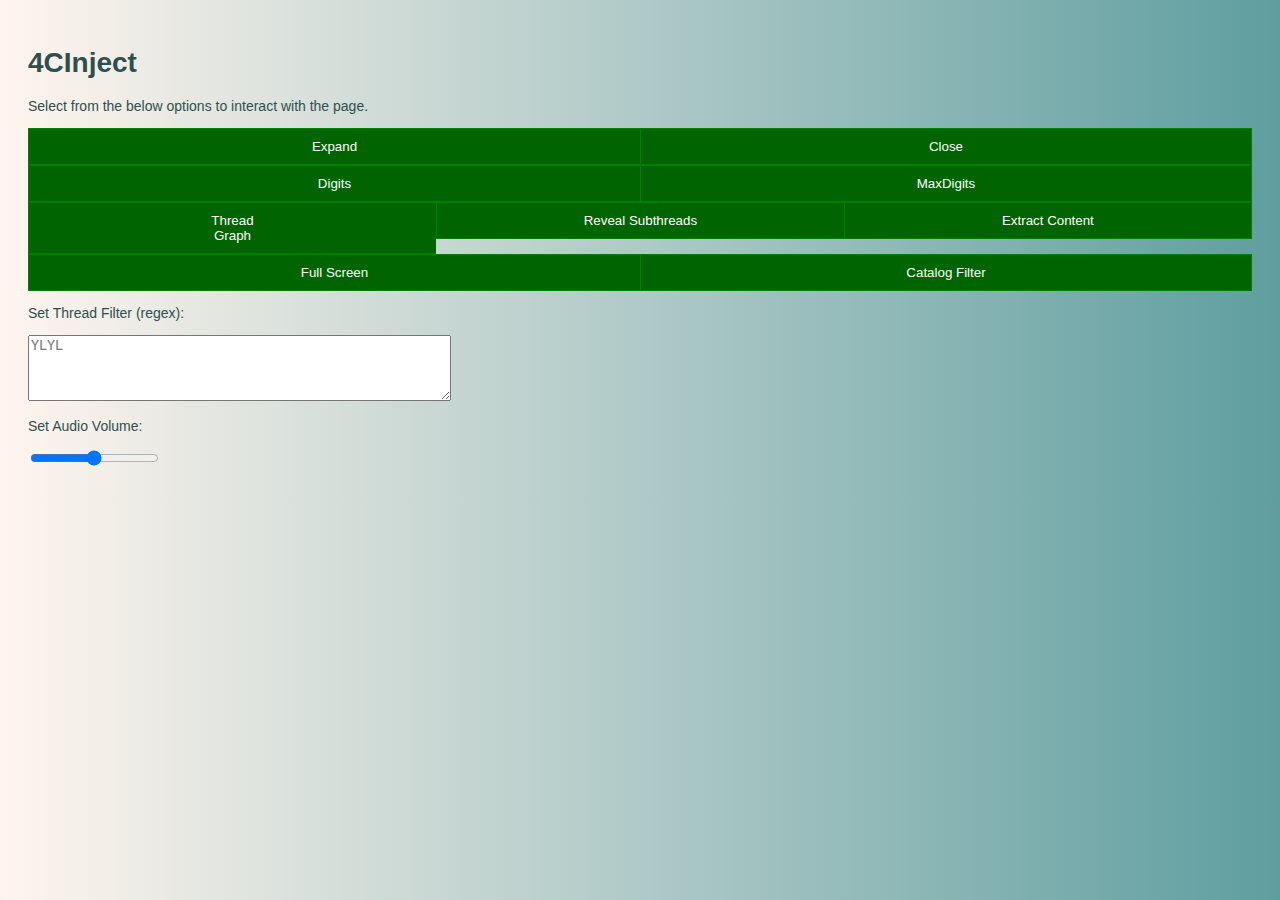
==== ext/popup/index.html @ f05a0767 "Generalized filtering and fixed up structure" ====
<!DOCTYPE html>
<html>
	<head>
		<link rel="stylesheet" type="text/css" href="style.css">
	</head>
	<body>

		<h1>4CInject</h1>

		<p>Select from the below options to interact with the page.</p>

		<div class="btn-group" style="width:100%">
			<button type="button" class="expand" style="width:50%">
				Expand
			</button>
			<button type="button" class="close" style="width:50%">
				Close
			</button>
		</div>
		<div class="btn-group" style="width:100%">
			<button type="button" class="digits" style="width:50%">
				Digits
			</button>
			<button type="button" class="maxDigits" style="width:50%">
				MaxDigits
			</button>
		</div>
		<div class="btn-group" style="width:100%">
			<button type="button" class="threadGraph" style="width:33.33%">
				Thread<br>Graph
			</button>
			<button type="button" class="subthreads" style="width:33.33%">
				Reveal Subthreads
			</button>
			<button type="button" class="contentExtract" style="width:33.33%">
				Extract Content
			</button>
		</div>
		<div class="btn-group" style="width:100%">
			<button type="button" class="fullScreen" style="width:50%">
				Full Screen
			</button>
			<button type="button" class="catalogFilter" style="width:50%">
				Catalog Filter
			</button>
		</div>

	  <p>Set Thread Filter (regex):</p>
    <textarea placeholder="YLYL" class="threadFilter" id="userinput" rows=4 cols="50"></textarea>	

		<br>

		<div>
			<p>Set Audio Volume:</p>
			<div class="slidecontainer">
				<input type="range" min="1" max="100" value="50" class="slider" id="volume">
			</div>
		</div>

	</body>
</html>

<script type='text/javascript' src="popup.js"></script>
---- ext/popup/style.css ----
body {
	padding: 20px;
	font: 14px "Lucida Grande", Helvetica, Arial, sans-serif;
	color: darkslategray;
	background-image: linear-gradient(to right, seashell, cadetblue);
	min-width: 400px;
	justify-content: center;
	align-items: center;
	position: relative;
}

img {
	opacity: 0.5;
}

.btn-group button {
  background-color: darkgreen;
  border: 1px solid green;
  color: white;
  padding: 10px 24px;
  cursor: pointer;
  float: left;
}

.btn-group button:not(:last-child) {
  border-right: none; /* Prevent double borders */
}

/* Clear floats (clearfix hack) */
.btn-group:after {
  content: "";
  clear: both;
  display: table;
}

/* Add a background color on hover */
.btn-group button:hover {
  background-color: lightgreen;
}
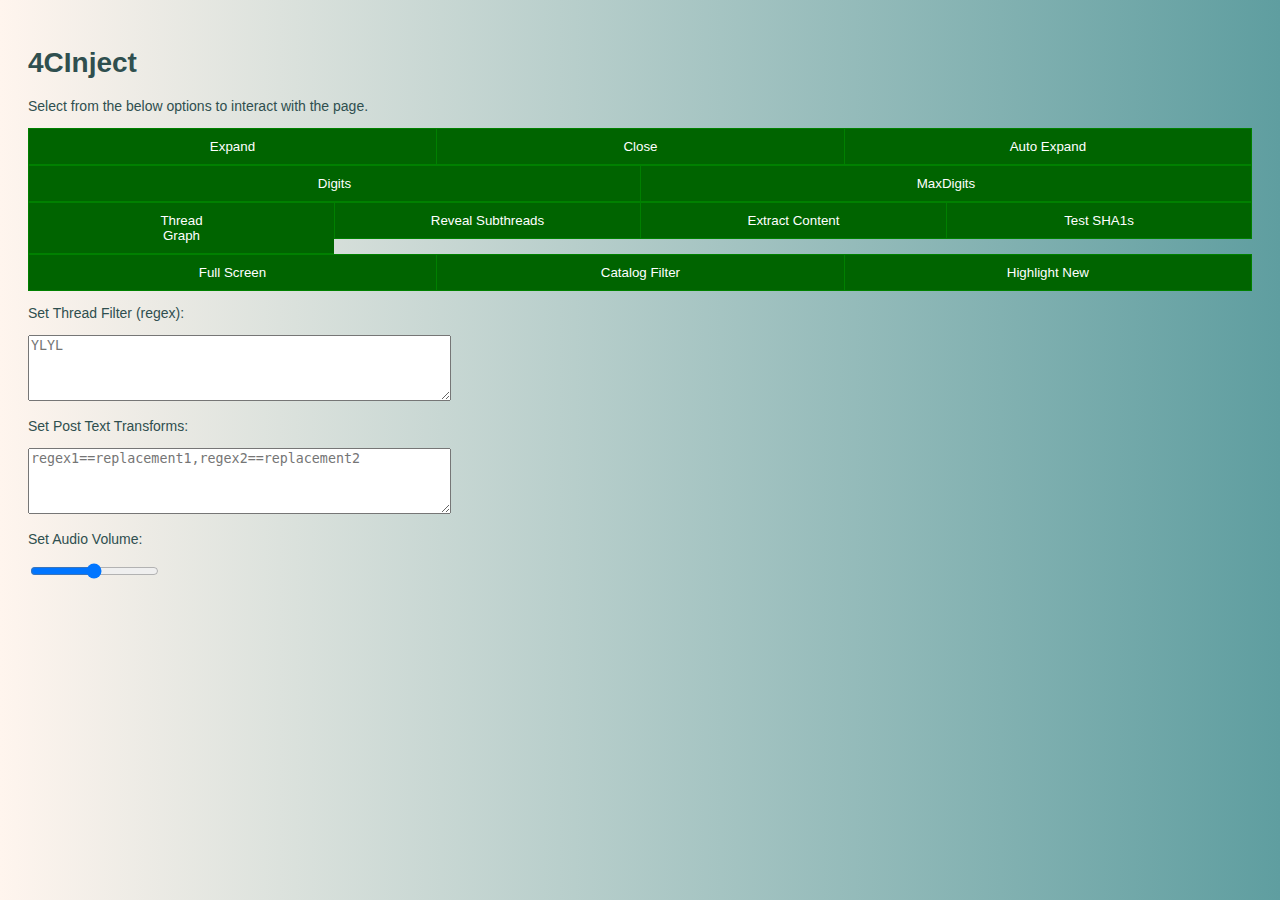
==== commit 26f60e90: "Enable new post highlighting, improvements and default changes" ====
--- a/ext/popup/index.html
+++ b/ext/popup/index.html
@@ -10,11 +10,14 @@
 		<p>Select from the below options to interact with the page.</p>
 
 		<div class="btn-group" style="width:100%">
-			<button type="button" class="expand" style="width:50%">
+			<button type="button" class="expand" style="width:33.33%">
 				Expand
 			</button>
-			<button type="button" class="close" style="width:50%">
+			<button type="button" class="close" style="width:33.33%">
 				Close
+			</button>
+			<button type="button" class="autoExpand" style="width:33.33%">
+				Auto Expand
 			</button>
 		</div>
 		<div class="btn-group" style="width:100%">
@@ -26,27 +29,36 @@
 			</button>
 		</div>
 		<div class="btn-group" style="width:100%">
-			<button type="button" class="threadGraph" style="width:33.33%">
+			<button type="button" class="threadGraph" style="width:25%">
 				Thread<br>Graph
 			</button>
-			<button type="button" class="subthreads" style="width:33.33%">
+			<button type="button" class="subthreads" style="width:25%">
 				Reveal Subthreads
 			</button>
-			<button type="button" class="contentExtract" style="width:33.33%">
+			<button type="button" class="contentExtract" style="width:25%">
 				Extract Content
+			</button>
+			<button type="button" class="toggleTestSHA1" style="width:25%">
+				Test SHA1s
 			</button>
 		</div>
 		<div class="btn-group" style="width:100%">
-			<button type="button" class="fullScreen" style="width:50%">
+			<button type="button" class="fullScreen" style="width:33.33%">
 				Full Screen
 			</button>
-			<button type="button" class="catalogFilter" style="width:50%">
+			<button type="button" class="catalogFilter" style="width:33.33%">
 				Catalog Filter
+			</button>
+			<button type="button" class="highlightNew" style="width:33.33%">
+				Highlight New
 			</button>
 		</div>
 
 	  <p>Set Thread Filter (regex):</p>
-    <textarea placeholder="YLYL" class="threadFilter" id="userinput" rows=4 cols="50"></textarea>	
+    <textarea placeholder="YLYL" class="threadFilter" id="threadFilter" rows=4 cols="50"></textarea>	
+
+	  <p>Set Post Text Transforms:</p>
+    <textarea placeholder="regex1==replacement1,regex2==replacement2" class="textTransforms" id="textTransforms" rows=4 cols="50"></textarea>	
 
 		<br>
 
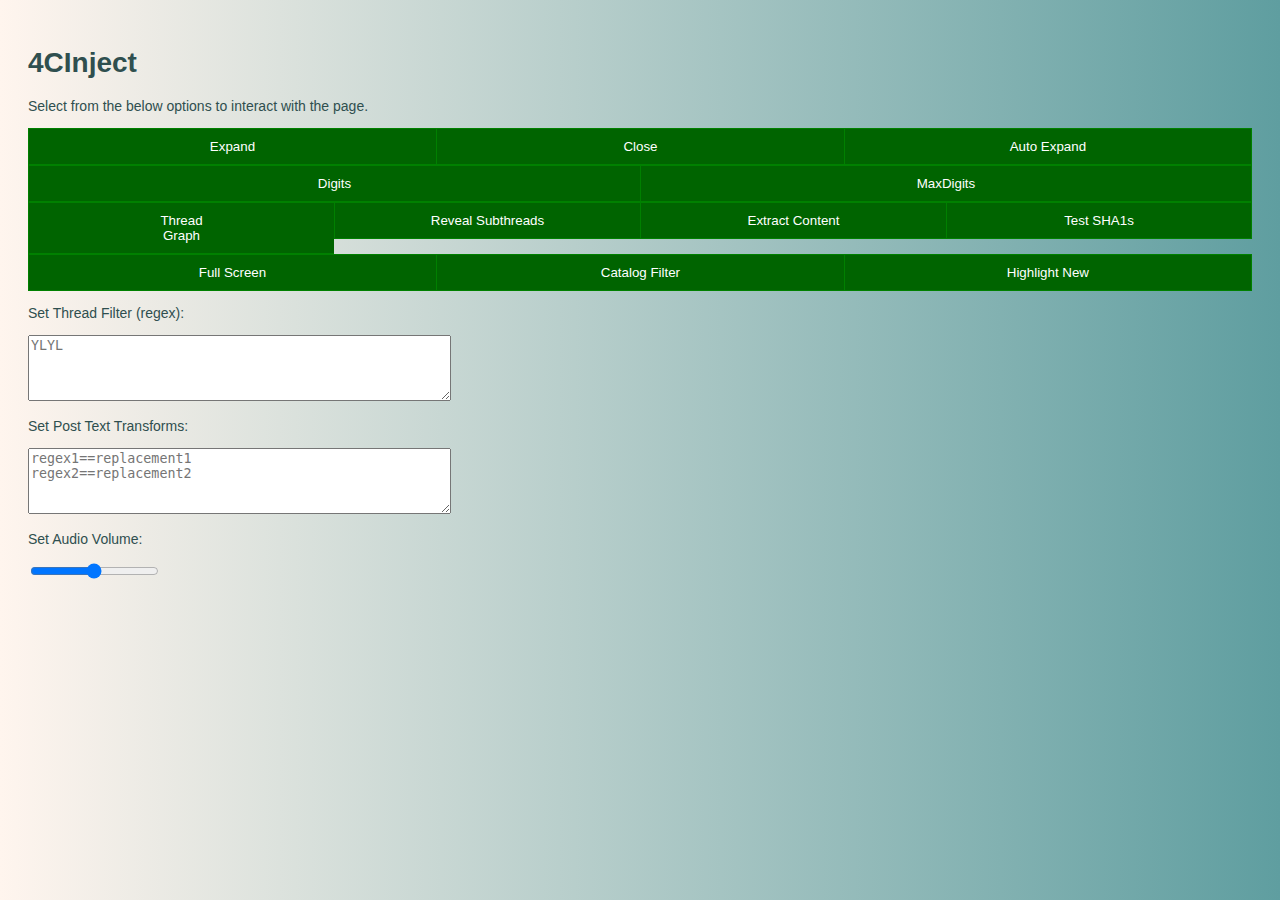
==== commit fc939194: "Add text transforms" ====
--- a/ext/popup/index.html
+++ b/ext/popup/index.html
@@ -58,7 +58,7 @@
     <textarea placeholder="YLYL" class="threadFilter" id="threadFilter" rows=4 cols="50"></textarea>	
 
 	  <p>Set Post Text Transforms:</p>
-    <textarea placeholder="regex1==replacement1,regex2==replacement2" class="textTransforms" id="textTransforms" rows=4 cols="50"></textarea>	
+    <textarea placeholder="regex1==replacement1&#10;regex2==replacement2" class="textTransforms" id="textTransforms" rows=4 cols="50"></textarea>	
 
 		<br>
 
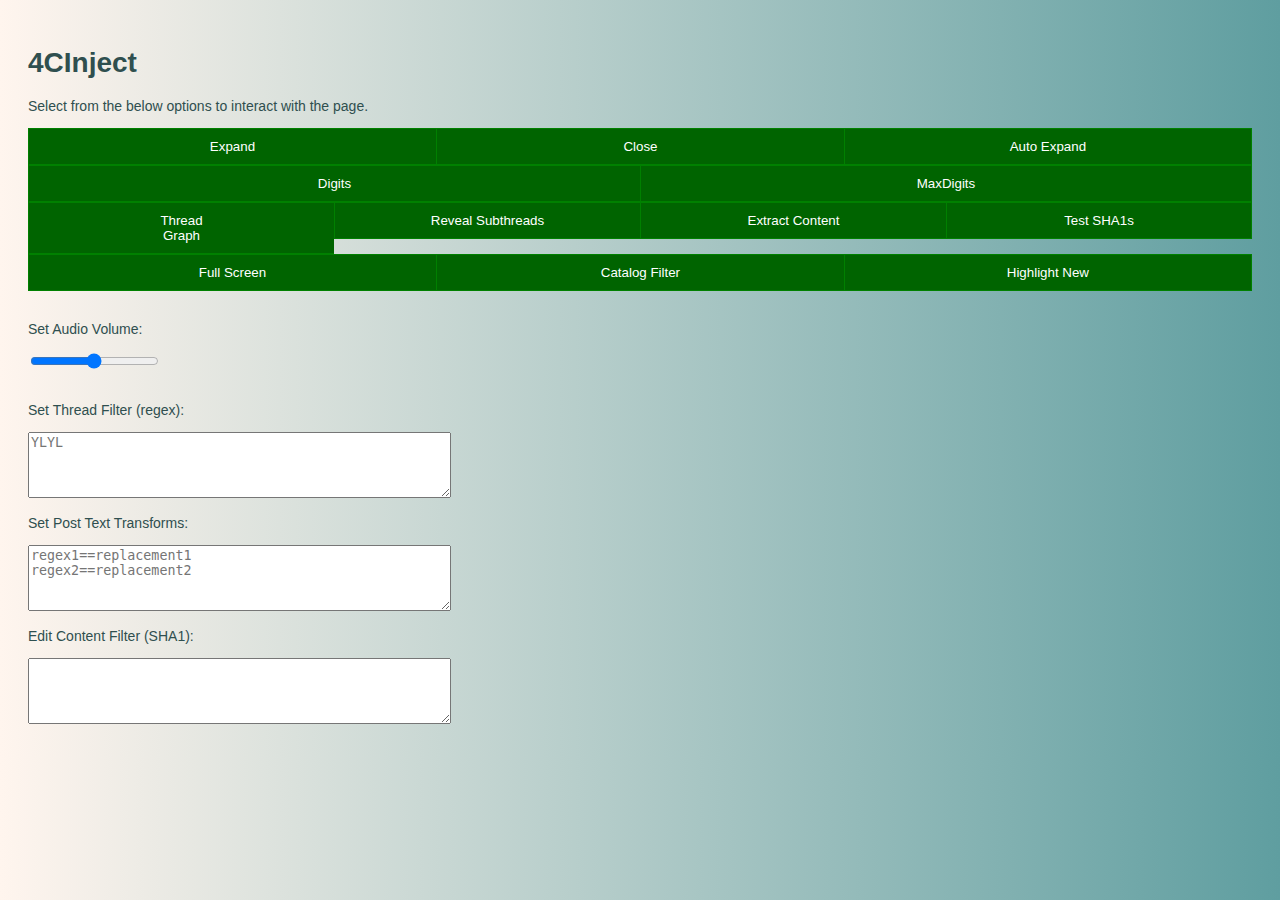
==== commit 13ca7fa2: "Add base classes, only auto-expand unseen content" ====
--- a/ext/popup/index.html
+++ b/ext/popup/index.html
@@ -20,6 +20,7 @@
 				Auto Expand
 			</button>
 		</div>
+
 		<div class="btn-group" style="width:100%">
 			<button type="button" class="digits" style="width:50%">
 				Digits
@@ -28,6 +29,7 @@
 				MaxDigits
 			</button>
 		</div>
+
 		<div class="btn-group" style="width:100%">
 			<button type="button" class="threadGraph" style="width:25%">
 				Thread<br>Graph
@@ -42,6 +44,7 @@
 				Test SHA1s
 			</button>
 		</div>
+
 		<div class="btn-group" style="width:100%">
 			<button type="button" class="fullScreen" style="width:33.33%">
 				Full Screen
@@ -54,12 +57,6 @@
 			</button>
 		</div>
 
-	  <p>Set Thread Filter (regex):</p>
-    <textarea placeholder="YLYL" class="threadFilter" id="threadFilter" rows=4 cols="50"></textarea>	
-
-	  <p>Set Post Text Transforms:</p>
-    <textarea placeholder="regex1==replacement1&#10;regex2==replacement2" class="textTransforms" id="textTransforms" rows=4 cols="50"></textarea>	
-
 		<br>
 
 		<div>
@@ -69,9 +66,19 @@
 			</div>
 		</div>
 
+		<br>
+
+	  <p>Set Thread Filter (regex):</p>
+    <textarea placeholder="YLYL" class="threadFilter" id="threadFilter" rows=4 cols="50"></textarea>
+
+	  <p>Set Post Text Transforms:</p>
+    <textarea placeholder="regex1==replacement1&#10;regex2==replacement2" class="textTransforms" id="textTransforms" rows=4 cols="50"></textarea>
+
+	  <p>Edit Content Filter (SHA1):</p>
+    <textarea placeholder="" class="contentFilter" id="contentFilter" rows=4 cols="50"></textarea>
+
+
 	</body>
 </html>
 
 <script type='text/javascript' src="popup.js"></script>
-
-
--- a/ext/popup/style.css
+++ b/ext/popup/style.css
@@ -1,4 +1,3 @@
-
 body {
 	padding: 20px;
 	font: 14px "Lucida Grande", Helvetica, Arial, sans-serif;
@@ -38,4 +37,3 @@
 .btn-group button:hover {
   background-color: lightgreen;
 }
-
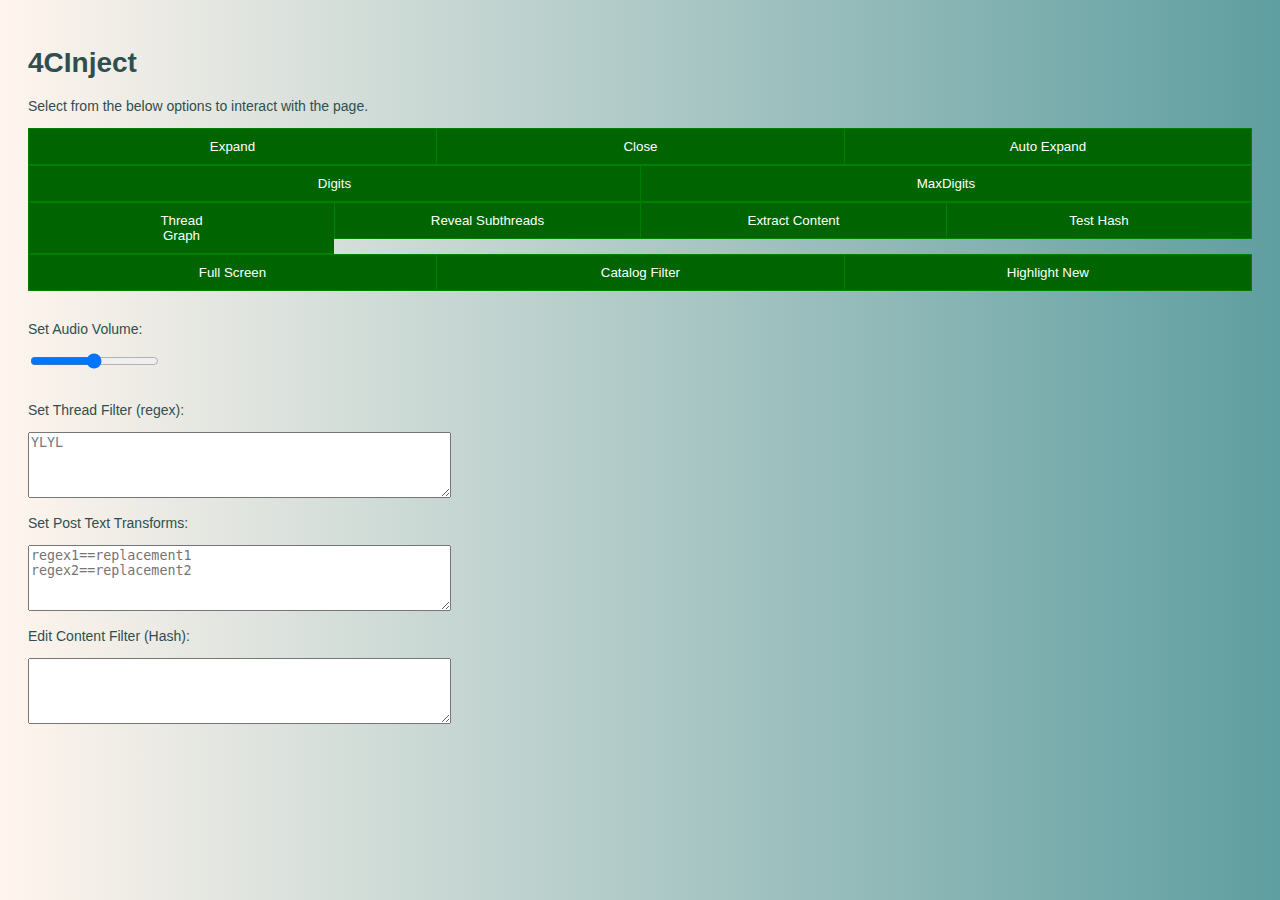
==== commit ae6732dd: "Switch to encoded md5 hash for post content" ====
--- a/ext/popup/index.html
+++ b/ext/popup/index.html
@@ -40,8 +40,8 @@
 			<button type="button" class="contentExtract" style="width:25%">
 				Extract Content
 			</button>
-			<button type="button" class="toggleTestSHA1" style="width:25%">
-				Test SHA1s
+			<button type="button" class="toggleTestHash" style="width:25%">
+				Test Hash
 			</button>
 		</div>
 
@@ -74,7 +74,7 @@
 	  <p>Set Post Text Transforms:</p>
     <textarea placeholder="regex1==replacement1&#10;regex2==replacement2" class="textTransforms" id="textTransforms" rows=4 cols="50"></textarea>
 
-	  <p>Edit Content Filter (SHA1):</p>
+	  <p>Edit Content Filter (Hash):</p>
     <textarea placeholder="" class="contentFilter" id="contentFilter" rows=4 cols="50"></textarea>
 
 
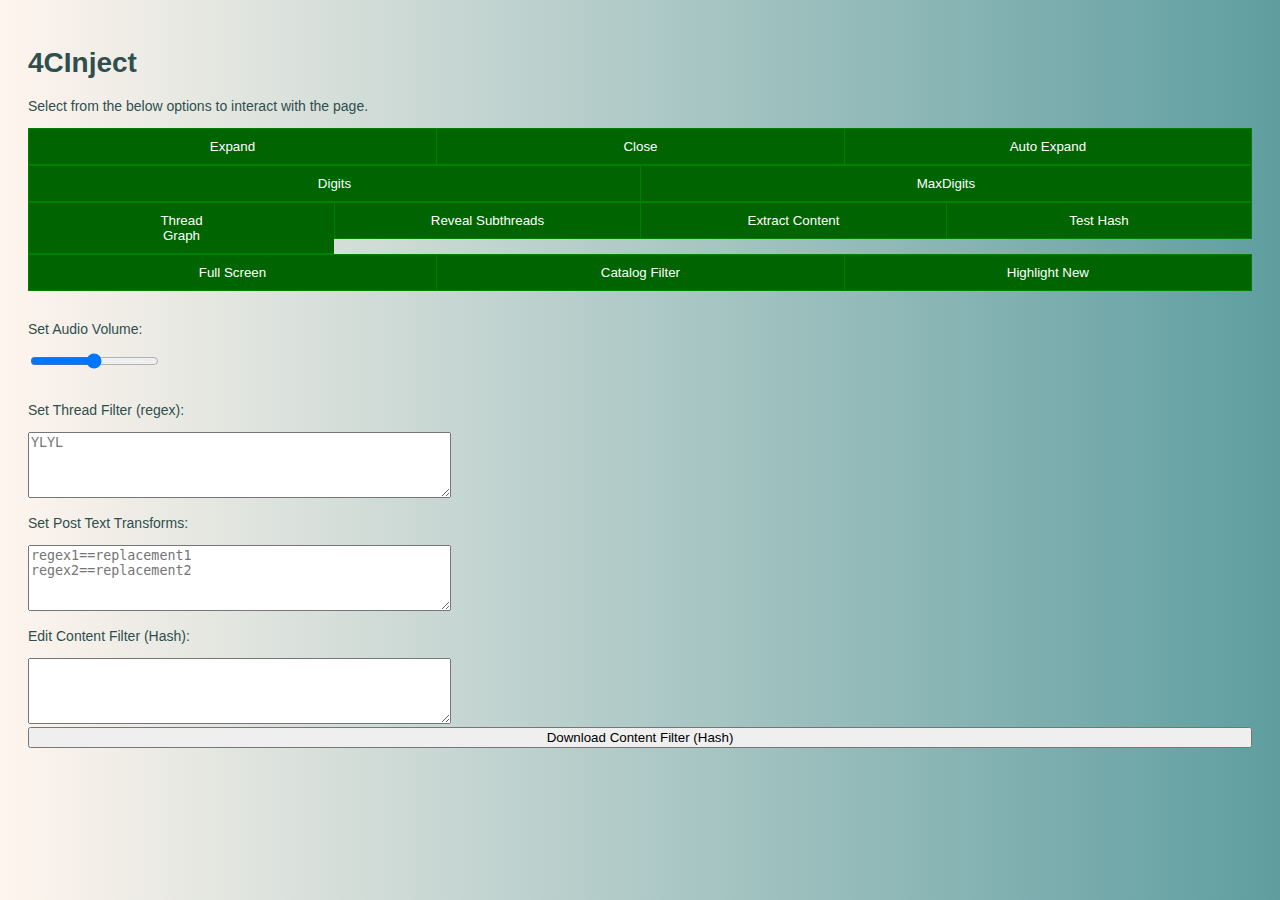
==== commit 0bc7ef71: "Add more filtering features, updates before manifest version change" ====
--- a/ext/popup/index.html
+++ b/ext/popup/index.html
@@ -77,6 +77,9 @@
 	  <p>Edit Content Filter (Hash):</p>
     <textarea placeholder="" class="contentFilter" id="contentFilter" rows=4 cols="50"></textarea>
 
+		<button type="button" class="downloadFilteredHashes" style="width: 100%;">
+			Download Content Filter (Hash)
+		</button>
 
 	</body>
 </html>
